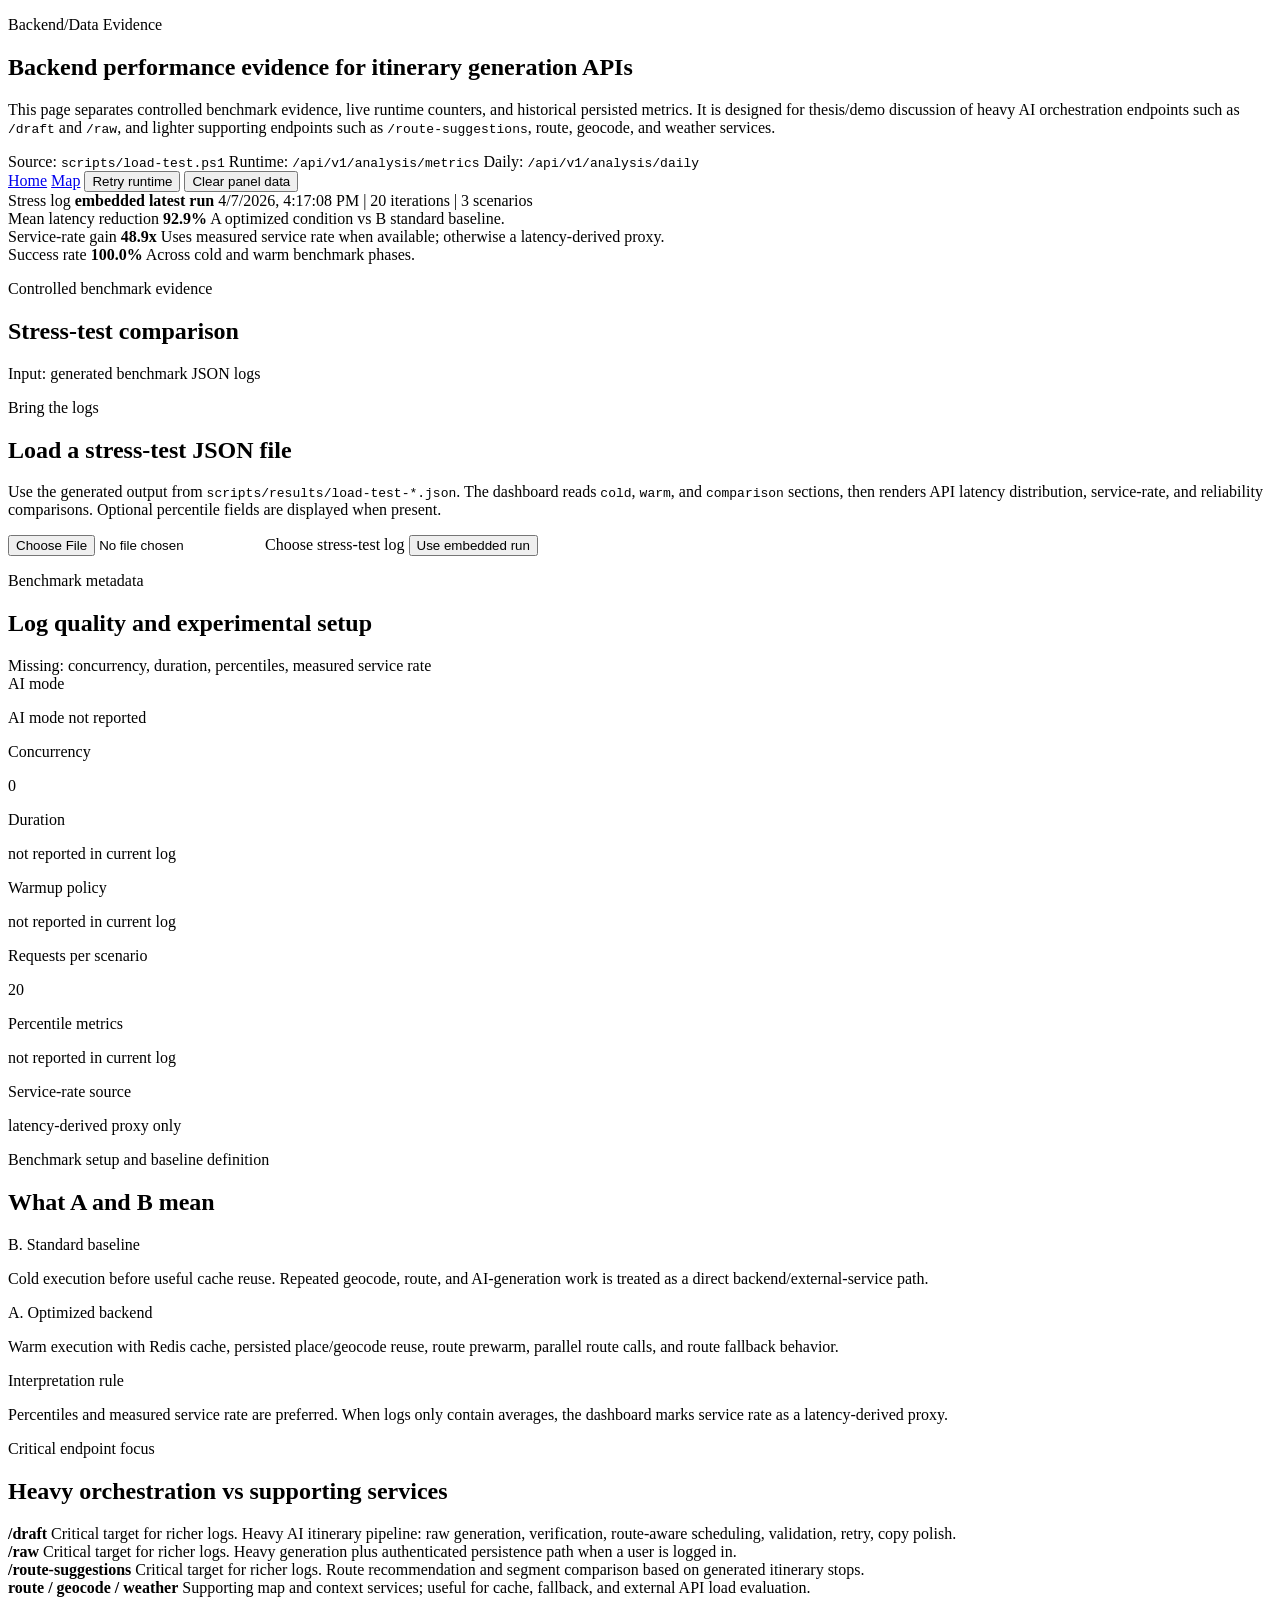
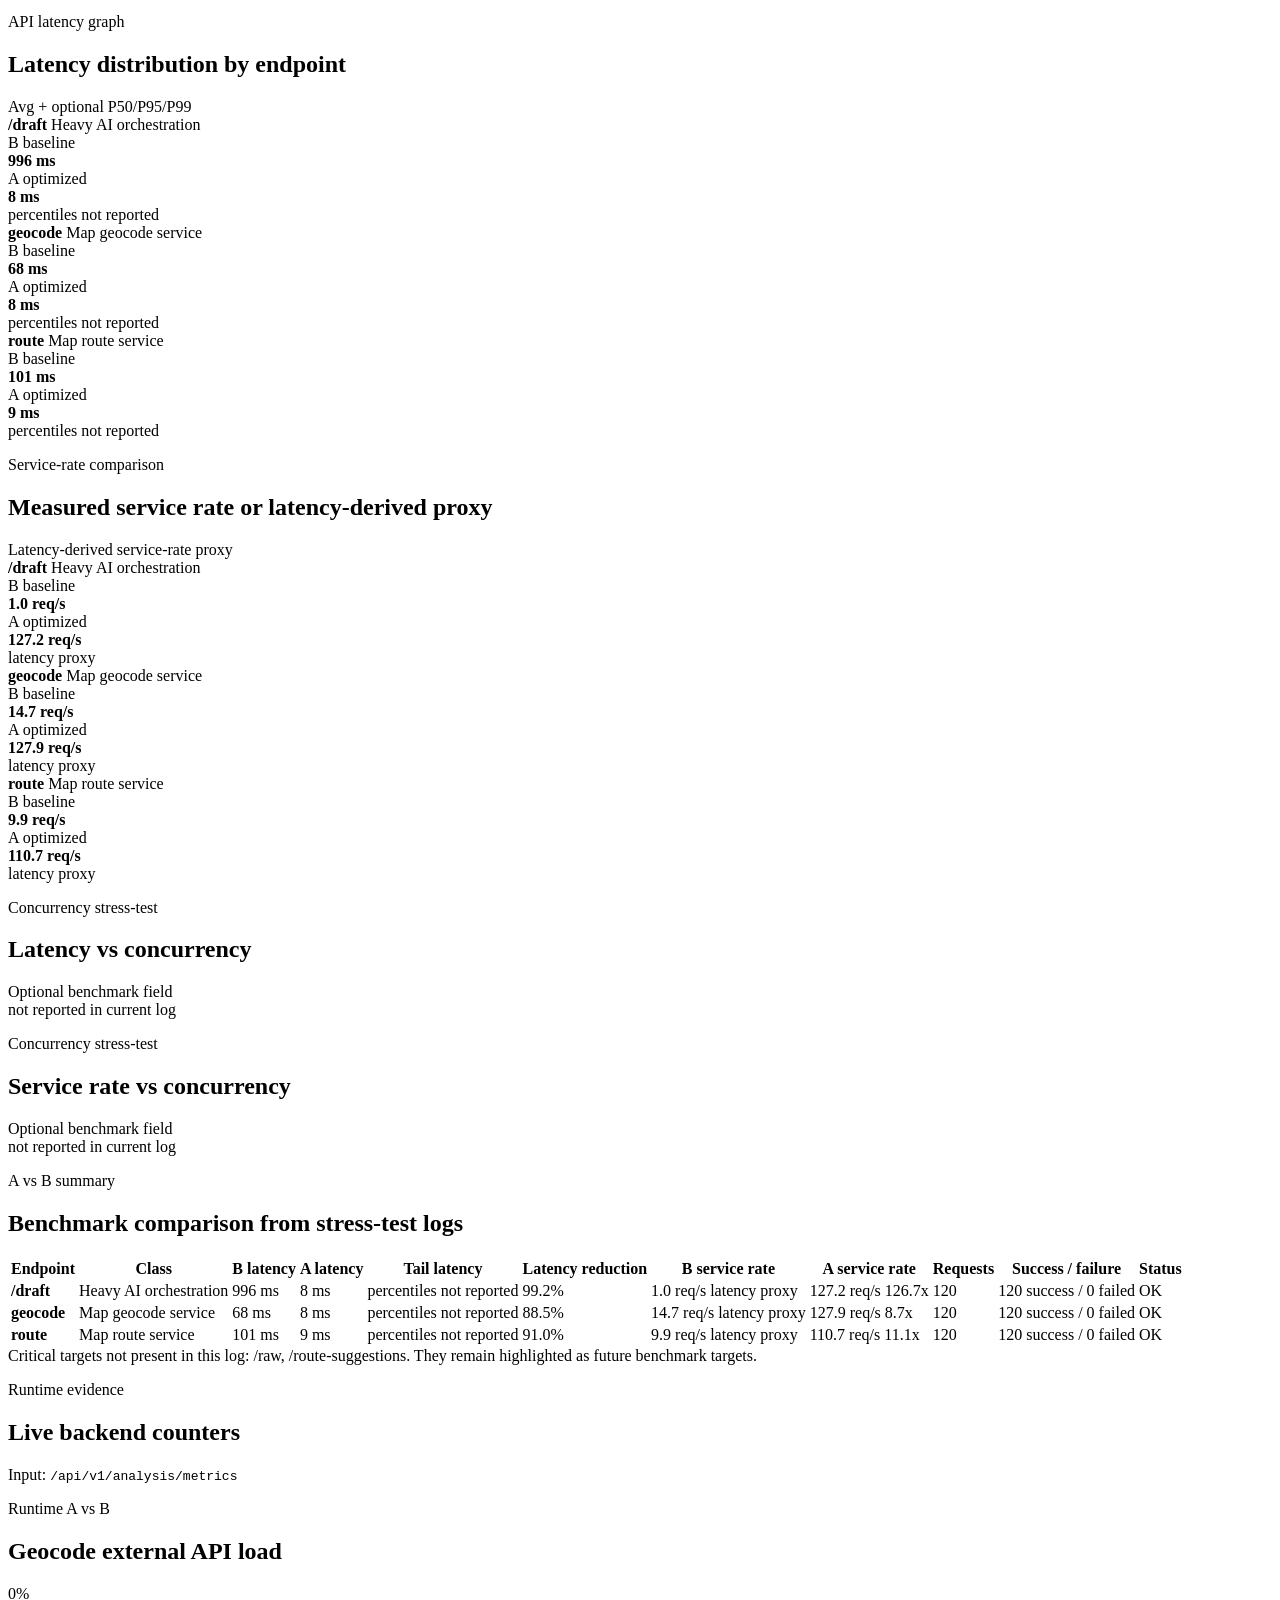
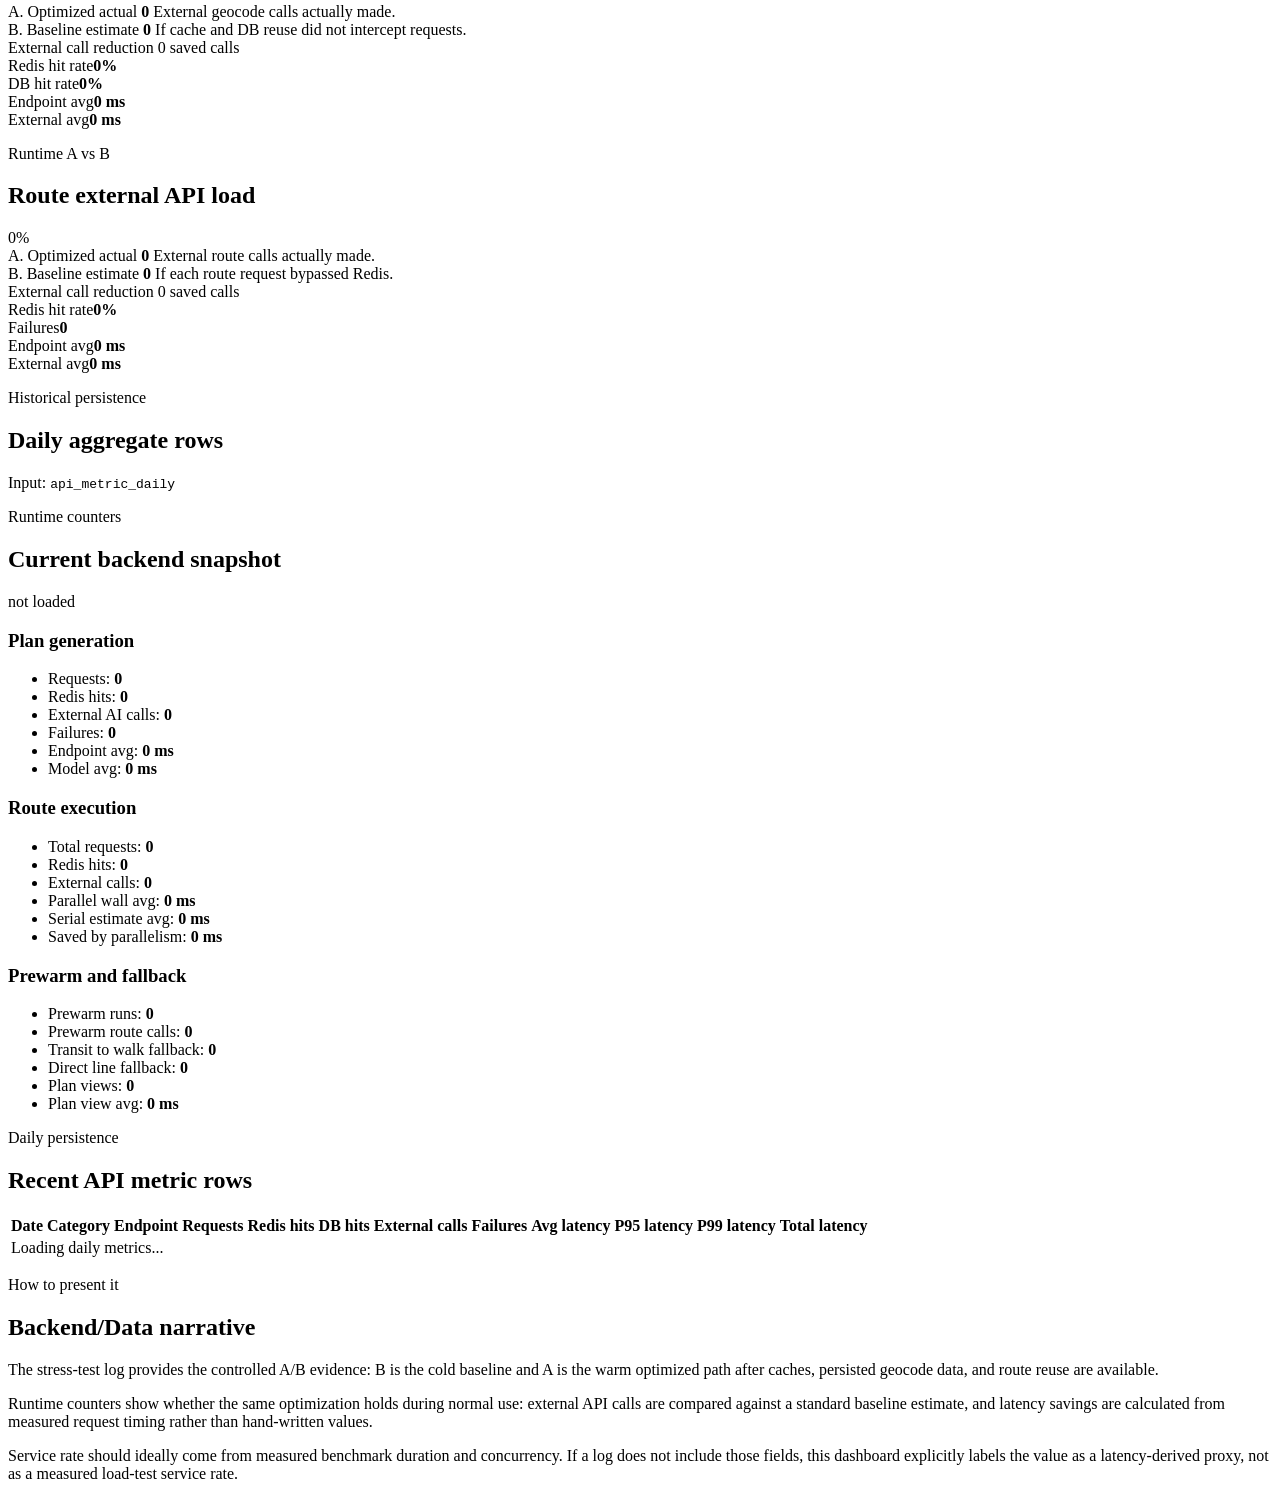
==== thesis_project/src/main/resources/static/analysis-dashboard.html @ a6ef555e "Upload latest thesis project changes" ====
<!DOCTYPE html>
<html lang="en">
<head>
    <meta charset="UTF-8"/>
    <meta name="viewport" content="width=device-width, initial-scale=1.0"/>
    <title>Backend/Data Evidence Dashboard</title>
    <link rel="stylesheet" href="/css/analysis-dashboard.css?v=2026-04-17-01"/>
</head>
<body>
<main class="page">
    <section class="hero">
        <div>
            <p class="eyebrow">Backend/Data Evidence</p>
            <h1>Backend performance evidence for itinerary generation APIs</h1>
            <p class="intro">
                This page separates controlled benchmark evidence, live runtime counters, and historical
                persisted metrics. It is designed for thesis/demo discussion of heavy AI orchestration endpoints
                such as <code>/draft</code> and <code>/raw</code>, and lighter supporting endpoints such as
                <code>/route-suggestions</code>, route, geocode, and weather services.
            </p>
            <div class="hero-facts">
                <span>Source: <code>scripts/load-test.ps1</code></span>
                <span>Runtime: <code>/api/v1/analysis/metrics</code></span>
                <span>Daily: <code>/api/v1/analysis/daily</code></span>
            </div>
        </div>
        <div class="hero-actions">
            <a class="ghost-link" href="/index.html">Home</a>
            <a class="ghost-link" href="/map.html">Map</a>
            <button id="refreshMetrics" class="primary" type="button">Refresh runtime</button>
            <button id="clearDashboard" class="secondary danger-outline" type="button">Clear panel data</button>
        </div>
    </section>

    <section class="evidence-strip">
        <article class="metric-card">
            <span class="label">Stress log</span>
            <strong id="stressLogName">embedded latest run</strong>
            <span class="subtle" id="stressLogMeta">Waiting for benchmark data</span>
        </article>
        <article class="metric-card">
            <span class="label">Mean latency reduction</span>
            <strong id="overallLatencyReduction">0%</strong>
            <span class="subtle">A optimized condition vs B standard baseline.</span>
        </article>
        <article class="metric-card">
            <span class="label">Service-rate gain</span>
            <strong id="overallThroughputGain">0x</strong>
            <span class="subtle">Uses measured service rate when available; otherwise a latency-derived proxy.</span>
        </article>
        <article class="metric-card">
            <span class="label">Success rate</span>
            <strong id="overallSuccessRate">0%</strong>
            <span class="subtle">Across cold and warm benchmark phases.</span>
        </article>
    </section>

    <section class="section-band benchmark-band">
        <div>
            <p class="eyebrow">Controlled benchmark evidence</p>
            <h2>Stress-test comparison</h2>
        </div>
        <span>Input: generated benchmark JSON logs</span>
    </section>

    <section class="panel control-panel">
        <div>
            <p class="eyebrow">Bring the logs</p>
            <h2>Load a stress-test JSON file</h2>
            <p class="panel-copy">
                Use the generated output from <code>scripts/results/load-test-*.json</code>. The dashboard
                reads <code>cold</code>, <code>warm</code>, and <code>comparison</code> sections, then renders
                API latency distribution, service-rate, and reliability comparisons. Optional percentile fields
                are displayed when present.
            </p>
        </div>
        <div class="file-tools">
            <label class="file-picker">
                <input id="stressLogFile" type="file" accept="application/json,.json"/>
                Choose stress-test log
            </label>
            <button id="useEmbeddedLog" class="secondary" type="button">Use embedded run</button>
        </div>
    </section>

    <section class="panel">
        <div class="panel-head">
            <div>
                <p class="eyebrow">Benchmark metadata</p>
                <h2>Log quality and experimental setup</h2>
            </div>
            <span id="metadataQualityBadge" class="badge neutral">not evaluated</span>
        </div>
        <div id="benchmarkMetadata" class="metadata-grid">
            <div class="setup-card"><span class="label">AI mode</span><p>AI mode not reported</p></div>
            <div class="setup-card"><span class="label">Concurrency</span><p>not reported in current log</p></div>
            <div class="setup-card"><span class="label">Duration</span><p>not reported in current log</p></div>
            <div class="setup-card"><span class="label">Percentiles</span><p>not reported in current log</p></div>
        </div>
    </section>

    <section class="panel baseline-panel">
        <div class="panel-head">
            <div>
                <p class="eyebrow">Benchmark setup and baseline definition</p>
                <h2>What A and B mean</h2>
            </div>
        </div>
        <div class="setup-grid">
            <div class="setup-card baseline">
                <span class="label">B. Standard baseline</span>
                <p>Cold execution before useful cache reuse. Repeated geocode, route, and AI-generation work is treated as a direct backend/external-service path.</p>
            </div>
            <div class="setup-card optimized">
                <span class="label">A. Optimized backend</span>
                <p>Warm execution with Redis cache, persisted place/geocode reuse, route prewarm, parallel route calls, and route fallback behavior.</p>
            </div>
            <div class="setup-card">
                <span class="label">Interpretation rule</span>
                <p>Percentiles and measured service rate are preferred. When logs only contain averages, the dashboard marks service rate as a latency-derived proxy.</p>
            </div>
        </div>
    </section>

    <section class="panel endpoint-focus">
        <div class="panel-head">
            <div>
                <p class="eyebrow">Critical endpoint focus</p>
                <h2>Heavy orchestration vs supporting services</h2>
            </div>
        </div>
        <div class="endpoint-grid">
            <div class="endpoint-card heavy">
                <strong>/draft</strong>
                <span>Critical target for richer logs. Heavy AI itinerary pipeline: raw generation, verification, route-aware scheduling, validation, retry, copy polish.</span>
            </div>
            <div class="endpoint-card heavy">
                <strong>/raw</strong>
                <span>Critical target for richer logs. Heavy generation plus authenticated persistence path when a user is logged in.</span>
            </div>
            <div class="endpoint-card medium">
                <strong>/route-suggestions</strong>
                <span>Critical target for richer logs. Route recommendation and segment comparison based on generated itinerary stops.</span>
            </div>
            <div class="endpoint-card light">
                <strong>route / geocode / weather</strong>
                <span>Supporting map and context services; useful for cache, fallback, and external API load evaluation.</span>
            </div>
        </div>
    </section>

    <section class="chart-grid">
        <article class="panel chart-panel">
            <div class="panel-head">
                <div>
                    <p class="eyebrow">API latency graph</p>
                    <h2>Latency distribution by endpoint</h2>
                </div>
                <span class="badge">Avg + optional P50/P95/P99</span>
            </div>
            <div id="latencyChart" class="bar-chart" aria-label="Latency chart"></div>
        </article>

        <article class="panel chart-panel">
            <div class="panel-head">
                <div>
                    <p class="eyebrow">Service-rate comparison</p>
                    <h2>Measured service rate or latency-derived proxy</h2>
                </div>
                <span class="badge green" id="throughputMethodBadge">Proxy when logs lack measured service rate</span>
            </div>
            <div id="throughputChart" class="bar-chart" aria-label="Service-rate chart"></div>
        </article>
    </section>

    <section class="chart-grid">
        <article class="panel chart-panel">
            <div class="panel-head">
                <div>
                    <p class="eyebrow">Concurrency stress-test</p>
                    <h2>Latency vs concurrency</h2>
                </div>
                <span class="badge neutral">Optional benchmark field</span>
            </div>
            <div id="latencyConcurrencyChart" class="bar-chart empty-chart">not reported in current log</div>
        </article>

        <article class="panel chart-panel">
            <div class="panel-head">
                <div>
                    <p class="eyebrow">Concurrency stress-test</p>
                    <h2>Service rate vs concurrency</h2>
                </div>
                <span class="badge neutral">Optional benchmark field</span>
            </div>
            <div id="serviceRateConcurrencyChart" class="bar-chart empty-chart">not reported in current log</div>
        </article>
    </section>

    <section class="panel">
        <div class="panel-head">
            <div>
                <p class="eyebrow">A vs B summary</p>
                <h2>Benchmark comparison from stress-test logs</h2>
            </div>
        </div>
        <div class="table-wrap">
            <table>
                <thead>
                <tr>
                    <th>Endpoint</th>
                    <th>Class</th>
                    <th>B latency</th>
                    <th>A latency</th>
                    <th>Tail latency</th>
                    <th>Latency reduction</th>
                    <th>B service rate</th>
                    <th>A service rate</th>
                    <th>Requests</th>
                    <th>Success / failure</th>
                    <th>Status</th>
                </tr>
                </thead>
                <tbody id="benchmarkBody">
                <tr><td colspan="10">Loading benchmark data...</td></tr>
                </tbody>
            </table>
            <div id="benchmarkCoverageNote" class="coverage-note"></div>
        </div>
    </section>

    <section class="section-band runtime-band">
        <div>
            <p class="eyebrow">Runtime evidence</p>
            <h2>Live backend counters</h2>
        </div>
        <span>Input: <code>/api/v1/analysis/metrics</code></span>
    </section>

    <section class="comparison-grid">
        <article class="panel">
            <div class="panel-head">
                <div>
                    <p class="eyebrow">Runtime A vs B</p>
                    <h2>Geocode external API load</h2>
                </div>
                <div id="geocodeReduction" class="badge">0%</div>
            </div>
            <div class="ab-grid">
                <div class="ab-card">
                    <span class="label">A. Optimized actual</span>
                    <strong id="geocodeActualCalls">0</strong>
                    <span class="subtle">External geocode calls actually made.</span>
                </div>
                <div class="ab-card">
                    <span class="label">B. Baseline estimate</span>
                    <strong id="geocodeBaselineCalls">0</strong>
                    <span class="subtle">If cache and DB reuse did not intercept requests.</span>
                </div>
            </div>
            <div class="bar-wrap">
                <div class="bar-label">
                    <span>External call reduction</span>
                    <span id="geocodeSavedCalls">0 saved calls</span>
                </div>
                <div class="bar-track">
                    <div id="geocodeReductionBar" class="bar-fill"></div>
                </div>
            </div>
            <div class="mini-stats">
                <div><span>Redis hit rate</span><strong id="geocodeRedisRate">0%</strong></div>
                <div><span>DB hit rate</span><strong id="geocodeDbRate">0%</strong></div>
                <div><span>Endpoint avg</span><strong id="geocodeEndpointMs">0 ms</strong></div>
                <div><span>External avg</span><strong id="geocodeExternalMs">0 ms</strong></div>
            </div>
        </article>

        <article class="panel">
            <div class="panel-head">
                <div>
                    <p class="eyebrow">Runtime A vs B</p>
                    <h2>Route external API load</h2>
                </div>
                <div id="routeReduction" class="badge">0%</div>
            </div>
            <div class="ab-grid">
                <div class="ab-card">
                    <span class="label">A. Optimized actual</span>
                    <strong id="routeActualCalls">0</strong>
                    <span class="subtle">External route calls actually made.</span>
                </div>
                <div class="ab-card">
                    <span class="label">B. Baseline estimate</span>
                    <strong id="routeBaselineCalls">0</strong>
                    <span class="subtle">If each route request bypassed Redis.</span>
                </div>
            </div>
            <div class="bar-wrap">
                <div class="bar-label">
                    <span>External call reduction</span>
                    <span id="routeSavedCalls">0 saved calls</span>
                </div>
                <div class="bar-track">
                    <div id="routeReductionBar" class="bar-fill green-fill"></div>
                </div>
            </div>
            <div class="mini-stats">
                <div><span>Redis hit rate</span><strong id="routeRedisRate">0%</strong></div>
                <div><span>Failures</span><strong id="routeFailures">0</strong></div>
                <div><span>Endpoint avg</span><strong id="routeEndpointMs">0 ms</strong></div>
                <div><span>External avg</span><strong id="routeExternalMs">0 ms</strong></div>
            </div>
        </article>
    </section>

    <section class="section-band history-band">
        <div>
            <p class="eyebrow">Historical persistence</p>
            <h2>Daily aggregate rows</h2>
        </div>
        <span>Input: <code>api_metric_daily</code></span>
    </section>

    <section class="panel">
        <div class="panel-head">
            <div>
                <p class="eyebrow">Runtime counters</p>
                <h2>Current backend snapshot</h2>
            </div>
            <span id="capturedAt" class="badge neutral">not loaded</span>
        </div>
        <div class="detail-grid">
            <div class="detail-card">
                <h3>Plan generation</h3>
                <ul>
                    <li>Requests: <strong id="planGenerateRequests">0</strong></li>
                    <li>Redis hits: <strong id="planGenerateRedisHits">0</strong></li>
                    <li>External AI calls: <strong id="planGenerateExternalCalls">0</strong></li>
                    <li>Failures: <strong id="planGenerateFailures">0</strong></li>
                    <li>Endpoint avg: <strong id="planGenerateEndpointMs">0 ms</strong></li>
                    <li>Model avg: <strong id="planGenerateExternalMs">0 ms</strong></li>
                </ul>
            </div>
            <div class="detail-card">
                <h3>Route execution</h3>
                <ul>
                    <li>Total requests: <strong id="routeRequests">0</strong></li>
                    <li>Redis hits: <strong id="routeRedisHits">0</strong></li>
                    <li>External calls: <strong id="routeExternalCalls">0</strong></li>
                    <li>Parallel wall avg: <strong id="routeParallelWallMs">0 ms</strong></li>
                    <li>Serial estimate avg: <strong id="routeSerialEstimateMs">0 ms</strong></li>
                    <li>Saved by parallelism: <strong id="routeParallelSavedMs">0 ms</strong></li>
                </ul>
            </div>
            <div class="detail-card">
                <h3>Prewarm and fallback</h3>
                <ul>
                    <li>Prewarm runs: <strong id="planPrewarmRequests">0</strong></li>
                    <li>Prewarm route calls: <strong id="planPrewarmRouteCalls">0</strong></li>
                    <li>Transit to walk fallback: <strong id="routeTransitFallbacks">0</strong></li>
                    <li>Direct line fallback: <strong id="routeDirectFallbacks">0</strong></li>
                    <li>Plan views: <strong id="planViewRequests">0</strong></li>
                    <li>Plan view avg: <strong id="planViewMs">0 ms</strong></li>
                </ul>
            </div>
        </div>
    </section>

    <section class="panel">
        <div class="panel-head">
            <div>
                <p class="eyebrow">Daily persistence</p>
                <h2>Recent API metric rows</h2>
            </div>
        </div>
        <div class="table-wrap">
            <table>
                <thead>
                <tr>
                    <th>Date</th>
                    <th>Category</th>
                    <th>Endpoint</th>
                    <th>Requests</th>
                    <th>Redis hits</th>
                    <th>DB hits</th>
                    <th>External calls</th>
                    <th>Failures</th>
                    <th>Avg latency</th>
                    <th>P95 latency</th>
                    <th>P99 latency</th>
                    <th>Total latency</th>
                </tr>
                </thead>
                <tbody id="dailyMetricsBody">
                <tr><td colspan="12">Loading daily metrics...</td></tr>
                </tbody>
            </table>
        </div>
    </section>

    <section class="panel explanation">
        <p class="eyebrow">How to present it</p>
        <h2>Backend/Data narrative</h2>
        <div class="notes">
            <p>
                The stress-test log provides the controlled A/B evidence: B is the cold baseline and A is the warm
                optimized path after caches, persisted geocode data, and route reuse are available.
            </p>
            <p>
                Runtime counters show whether the same optimization holds during normal use: external API calls are
                compared against a standard baseline estimate, and latency savings are calculated from measured
                request timing rather than hand-written values.
            </p>
            <p>
                Service rate should ideally come from measured benchmark duration and concurrency. If a log does not
                include those fields, this dashboard explicitly labels the value as a latency-derived proxy, not as a
                measured load-test service rate.
            </p>
        </div>
    </section>
</main>

<script>
const embeddedStressLog = {
  generated_at: '2026-04-07T16:17:08',
  iterations: 20,
  scenarios: [
    { id: 'melbourne_market' },
    { id: 'sydney_harbour' },
    { id: 'brisbane_culture' }
  ],
  comparison: {
    byApi: [
      { name: 'geocode', cold_avg_latency_ms: 68.12, warm_avg_latency_ms: 7.82, improvement_pct: 88.52, cold_failures: 0, warm_failures: 0 },
      { name: 'plan_draft', cold_avg_latency_ms: 996.06, warm_avg_latency_ms: 7.86, improvement_pct: 99.21, cold_failures: 0, warm_failures: 0 },
      { name: 'route', cold_avg_latency_ms: 100.67, warm_avg_latency_ms: 9.03, improvement_pct: 91.03, cold_failures: 0, warm_failures: 0 }
    ]
  },
  cold: {
    byApi: [
      { name: 'geocode', requests: 60, success: 60, failures: 0, avg_latency_ms: 68.12 },
      { name: 'plan_draft', requests: 60, success: 60, failures: 0, avg_latency_ms: 996.06 },
      { name: 'route', requests: 60, success: 60, failures: 0, avg_latency_ms: 100.67 }
    ]
  },
  warm: {
    byApi: [
      { name: 'geocode', requests: 60, success: 60, failures: 0, avg_latency_ms: 7.82 },
      { name: 'plan_draft', requests: 60, success: 60, failures: 0, avg_latency_ms: 7.86 },
      { name: 'route', requests: 60, success: 60, failures: 0, avg_latency_ms: 9.03 }
    ]
  }
};

const formatNumber = (value) => Number(value || 0).toLocaleString();
const formatMs = (value) => `${Math.round(Number(value || 0))} ms`;
const formatPct = (value) => `${Number(value || 0).toFixed(1)}%`;
const formatTime = (value) => value ? new Date(value).toLocaleString() : '-';
const throughput = (latencyMs) => Number(latencyMs || 0) > 0 ? 1000 / Number(latencyMs) : 0;
const endpointAliases = {
  plan_draft: '/draft',
  draft: '/draft',
  plan_raw: '/raw',
  raw: '/raw',
  route_suggestions: '/route-suggestions',
  routeSuggestions: '/route-suggestions'
};
const criticalEndpointOrder = ['/draft', '/raw', '/route-suggestions'];

function setText(id, value) {
  const node = document.getElementById(id);
  if (node) node.textContent = value;
}

function setWidth(id, value) {
  const node = document.getElementById(id);
  if (node) node.style.width = `${Math.max(0, Math.min(100, Number(value || 0)))}%`;
}

function resetReductionBars() {
  setWidth('geocodeReductionBar', 0);
  setWidth('routeReductionBar', 0);
}

function clearDashboardData() {
  [
    ['stressLogName', 'cleared'],
    ['stressLogMeta', 'No stress-test log loaded'],
    ['overallLatencyReduction', '-'],
    ['overallThroughputGain', '-'],
    ['overallSuccessRate', '-'],
    ['metadataQualityBadge', 'cleared'],
    ['throughputMethodBadge', 'No benchmark loaded'],
    ['benchmarkCoverageNote', 'No benchmark log loaded. Upload a stress-test JSON or use the embedded run.'],
    ['capturedAt', 'not loaded'],
    ['geocodeReduction', '-'],
    ['geocodeActualCalls', '-'],
    ['geocodeBaselineCalls', '-'],
    ['geocodeSavedCalls', '-'],
    ['geocodeRedisRate', '-'],
    ['geocodeDbRate', '-'],
    ['geocodeEndpointMs', '-'],
    ['geocodeExternalMs', '-'],
    ['routeReduction', '-'],
    ['routeActualCalls', '-'],
    ['routeBaselineCalls', '-'],
    ['routeSavedCalls', '-'],
    ['routeRedisRate', '-'],
    ['routeFailures', '-'],
    ['routeEndpointMs', '-'],
    ['routeExternalMs', '-'],
    ['routeRequests', '-'],
    ['routeRedisHits', '-'],
    ['routeExternalCalls', '-'],
    ['routeTransitFallbacks', '-'],
    ['routeDirectFallbacks', '-'],
    ['routeParallelWallMs', '-'],
    ['routeSerialEstimateMs', '-'],
    ['routeParallelSavedMs', '-'],
    ['planGenerateRequests', '-'],
    ['planGenerateRedisHits', '-'],
    ['planGenerateExternalCalls', '-'],
    ['planGenerateFailures', '-'],
    ['planGenerateEndpointMs', '-'],
    ['planGenerateExternalMs', '-'],
    ['planViewRequests', '-'],
    ['planViewMs', '-'],
    ['planPrewarmRequests', '-'],
    ['planPrewarmRouteCalls', '-']
  ].forEach(([id, value]) => setText(id, value));

  document.getElementById('benchmarkMetadata').innerHTML = `
    <div class="setup-card"><span class="label">AI mode</span><p>AI mode not reported</p></div>
    <div class="setup-card"><span class="label">Concurrency</span><p>not reported in current log</p></div>
    <div class="setup-card"><span class="label">Duration</span><p>not reported in current log</p></div>
    <div class="setup-card"><span class="label">Percentiles</span><p>not reported in current log</p></div>
  `;
  document.getElementById('latencyChart').innerHTML = '<div class="empty-chart">No benchmark log loaded</div>';
  document.getElementById('throughputChart').innerHTML = '<div class="empty-chart">No benchmark log loaded</div>';
  document.getElementById('latencyConcurrencyChart').classList.add('empty-chart');
  document.getElementById('serviceRateConcurrencyChart').classList.add('empty-chart');
  document.getElementById('latencyConcurrencyChart').textContent = 'not reported in current log';
  document.getElementById('serviceRateConcurrencyChart').textContent = 'not reported in current log';
  document.getElementById('benchmarkBody').innerHTML = '<tr><td colspan="10">No benchmark log loaded</td></tr>';
  document.getElementById('dailyMetricsBody').innerHTML = '<tr><td colspan="12">No daily metrics loaded</td></tr>';
  document.getElementById('stressLogFile').value = '';
  resetReductionBars();
}

function firstNumber(...values) {
  for (const value of values) {
    const number = Number(value);
    if (Number.isFinite(number) && number > 0) return number;
  }
  return 0;
}

function canonicalEndpoint(name) {
  if (!name) return '-';
  const normalized = String(name).trim();
  return endpointAliases[normalized] || normalized;
}

function endpointClass(name) {
  const endpoint = canonicalEndpoint(name);
  if (endpoint === '/draft' || endpoint === '/raw') return 'Heavy AI orchestration';
  if (endpoint === '/route-suggestions') return 'Route recommendation';
  if (endpoint.includes('route')) return 'Map route service';
  if (endpoint.includes('geocode')) return 'Map geocode service';
  if (endpoint.includes('weather')) return 'Weather service';
  return 'Supporting API';
}

function percentileSummary(prefix, row) {
  const p50 = row[`${prefix}P50`];
  const p95 = row[`${prefix}P95`];
  const p99 = row[`${prefix}P99`];
  const parts = [];
  if (p50) parts.push(`P50 ${formatMs(p50)}`);
  if (p95) parts.push(`P95 ${formatMs(p95)}`);
  if (p99) parts.push(`P99 ${formatMs(p99)}`);
  return parts.length ? parts.join(' | ') : 'percentiles not reported';
}

function optionalMs(...values) {
  const value = firstNumber(...values);
  return value ? formatMs(value) : 'not reported';
}

function optionalValue(value, suffix = '') {
  return value || value === 0 ? `${value}${suffix}` : 'not reported in current log';
}

function classifyHealth(row) {
  const failures = Number(row.coldFailures || 0) + Number(row.warmFailures || 0);
  if (failures > 0) return { label: 'Review', className: 'warn' };
  if (row.optimizedP95 && row.optimizedLatency && row.optimizedP95 > row.optimizedLatency * 3) {
    return { label: 'Tail risk', className: 'warn' };
  }
  return { label: 'OK', className: 'ok' };
}

function hasPercentileMetrics(log) {
  const rows = [
    ...(log?.comparison?.byApi || []),
    ...(log?.cold?.byApi || []),
    ...(log?.warm?.byApi || [])
  ];
  return rows.some(row => firstNumber(
    row.p50_latency_ms,
    row.p95_latency_ms,
    row.p99_latency_ms,
    row.cold_p95_latency_ms,
    row.warm_p95_latency_ms,
    row.latency_p95_ms
  ));
}

function extractBenchmarkMetadata(log, rows) {
  const aiMode = normalizeAiMode(log?.metadata?.ai_mode || log?.metadata?.aiMode || log?.ai_mode || log?.aiMode);
  const concurrency = firstNumber(
    log?.concurrency,
    log?.max_concurrency,
    log?.benchmark?.concurrency,
    log?.metadata?.concurrency
  );
  const durationSeconds = firstNumber(
    log?.duration_seconds,
    log?.durationSeconds,
    log?.benchmark?.duration_seconds,
    log?.metadata?.duration_seconds
  );
  const requestsPerScenario = firstNumber(
    log?.requests_per_scenario,
    log?.requestsPerScenario,
    log?.iterations
  );
  const warmupPolicy = log?.warmup_policy
    || log?.warmupPolicy
    || log?.benchmark?.warmup_policy
    || log?.metadata?.warmup_policy
    || null;
  const percentileAvailable = hasPercentileMetrics(log);
  const measuredServiceRate = rows.some(row => row.throughputMethod === 'measured');
  return {
    aiMode,
    concurrency,
    durationSeconds,
    requestsPerScenario,
    warmupPolicy,
    percentileAvailable,
    measuredServiceRate
  };
}

function normalizeAiMode(value) {
  if (!value || typeof value !== 'string') return null;
  const normalized = value.trim().toLowerCase();
  if (normalized === 'mock') return 'mock backend-only benchmark';
  if (normalized === 'real') return 'real end-to-end benchmark';
  return `${normalized} benchmark`;
}

function renderBenchmarkMetadata(log, rows) {
  const metadata = extractBenchmarkMetadata(log, rows);
  const missing = [
    metadata.concurrency ? null : 'concurrency',
    metadata.durationSeconds ? null : 'duration',
    metadata.percentileAvailable ? null : 'percentiles',
    metadata.measuredServiceRate ? null : 'measured service rate'
  ].filter(Boolean);
  setText('metadataQualityBadge', missing.length ? `Missing: ${missing.join(', ')}` : 'Rich benchmark log');

  document.getElementById('benchmarkMetadata').innerHTML = `
    <div class="setup-card"><span class="label">AI mode</span><p>${metadata.aiMode ? `AI mode: ${metadata.aiMode}` : 'AI mode not reported'}</p></div>
    <div class="setup-card"><span class="label">Concurrency</span><p>${optionalValue(metadata.concurrency)}</p></div>
    <div class="setup-card"><span class="label">Duration</span><p>${metadata.durationSeconds ? `${metadata.durationSeconds}s` : 'not reported in current log'}</p></div>
    <div class="setup-card"><span class="label">Warmup policy</span><p>${metadata.warmupPolicy || 'not reported in current log'}</p></div>
    <div class="setup-card"><span class="label">Requests per scenario</span><p>${optionalValue(metadata.requestsPerScenario)}</p></div>
    <div class="setup-card"><span class="label">Percentile metrics</span><p>${metadata.percentileAvailable ? 'available' : 'not reported in current log'}</p></div>
    <div class="setup-card"><span class="label">Service-rate source</span><p>${metadata.measuredServiceRate ? 'measured service-rate fields available' : 'latency-derived proxy only'}</p></div>
  `;
}

function mapConcurrencyRows(rows, groupLabel) {
  return rows.map(row => ({
    name: canonicalEndpoint(row.name || row.endpoint || '-'),
    groupLabel,
    concurrency: firstNumber(row.concurrency, row.users, row.threads, row.parallelism),
    avgLatency: firstNumber(row.avg_latency_ms, row.average_latency_ms, row.latency_ms),
    p95Latency: firstNumber(row.p95_latency_ms, row.p95_ms, row.latency_p95_ms),
    serviceRate: firstNumber(row.throughput_rps, row.requests_per_second, row.service_rate_rps)
  })).filter(row => row.concurrency);
}

function extractConcurrencyRows(log) {
  const candidates = log?.concurrency
    || log?.concurrencyBreakdown
    || log?.concurrency_breakdown
    || log?.benchmark?.concurrency
    || log?.metadata?.concurrency_breakdown
    || [];
  const rows = Array.isArray(candidates) ? candidates : [];
  return mapConcurrencyRows(rows, 'light supporting endpoints');
}

function extractHeavyConcurrencyRows(log) {
  const candidates = log?.heavyConcurrencyBreakdown
    || log?.heavy_concurrency_breakdown
    || log?.benchmark?.heavyConcurrencyBreakdown
    || log?.metadata?.heavy_concurrency_breakdown
    || [];
  const rows = Array.isArray(candidates) ? candidates : [];
  return mapConcurrencyRows(rows, 'heavy AI orchestration endpoints');
}

function renderConcurrencyCharts(log) {
  const rows = [
    ...extractConcurrencyRows(log),
    ...extractHeavyConcurrencyRows(log)
  ].sort((a, b) => {
    if (a.groupLabel !== b.groupLabel) return a.groupLabel.localeCompare(b.groupLabel);
    if (a.name !== b.name) return a.name.localeCompare(b.name);
    return a.concurrency - b.concurrency;
  });
  const latencyNode = document.getElementById('latencyConcurrencyChart');
  const serviceNode = document.getElementById('serviceRateConcurrencyChart');
  if (!rows.length) {
    latencyNode.classList.add('empty-chart');
    serviceNode.classList.add('empty-chart');
    latencyNode.textContent = 'not reported in current log';
    serviceNode.textContent = 'not reported in current log';
    return;
  }

  latencyNode.classList.remove('empty-chart');
  serviceNode.classList.remove('empty-chart');
  const maxLatency = Math.max(...rows.map(row => row.p95Latency || row.avgLatency || 0), 1);
  const maxRate = Math.max(...rows.map(row => row.serviceRate || 0), 1);

  latencyNode.innerHTML = rows.map(row => {
    const value = row.p95Latency || row.avgLatency;
    return `
      <div class="chart-row">
        <div class="chart-label">
          <strong>${row.name} @ ${row.concurrency}</strong>
          <span>${row.groupLabel}</span>
        </div>
        <div class="chart-bars">
          <div class="chart-line">
            <span class="series-label">${row.p95Latency ? 'P95 latency' : 'avg latency'}</span>
            <div class="chart-track"><div class="chart-fill baseline" style="width:${Math.max(4, value / maxLatency * 100)}%"></div></div>
            <strong>${formatMs(value)}</strong>
          </div>
        </div>
      </div>
    `;
  }).join('');

  serviceNode.innerHTML = rows.map(row => `
    <div class="chart-row">
      <div class="chart-label">
        <strong>${row.name} @ ${row.concurrency}</strong>
        <span>${row.groupLabel}</span>
      </div>
      <div class="chart-bars">
        <div class="chart-line">
          <span class="series-label">service rate</span>
          <div class="chart-track"><div class="chart-fill optimized" style="width:${Math.max(4, row.serviceRate / maxRate * 100)}%"></div></div>
          <strong>${row.serviceRate ? `${row.serviceRate.toFixed(1)} req/s` : 'not reported'}</strong>
        </div>
      </div>
    </div>
  `).join('');
}

function normalizeBenchmark(log) {
  const comparisonRows = log?.comparison?.byApi || [];
  const coldRows = log?.cold?.byApi || [];
  const warmRows = log?.warm?.byApi || [];
  const byName = new Map();

  comparisonRows.forEach(row => {
    const key = canonicalEndpoint(row.name);
    byName.set(key, {
      name: key,
      baselineLatency: Number(row.cold_avg_latency_ms || 0),
      optimizedLatency: Number(row.warm_avg_latency_ms || 0),
      baselineP50: firstNumber(row.cold_p50_latency_ms, row.cold_p50_ms, row.cold_latency_p50_ms),
      baselineP95: firstNumber(row.cold_p95_latency_ms, row.cold_p95_ms, row.cold_latency_p95_ms),
      baselineP99: firstNumber(row.cold_p99_latency_ms, row.cold_p99_ms, row.cold_latency_p99_ms),
      optimizedP50: firstNumber(row.warm_p50_latency_ms, row.warm_p50_ms, row.warm_latency_p50_ms),
      optimizedP95: firstNumber(row.warm_p95_latency_ms, row.warm_p95_ms, row.warm_latency_p95_ms),
      optimizedP99: firstNumber(row.warm_p99_latency_ms, row.warm_p99_ms, row.warm_latency_p99_ms),
      baselineThroughputReported: firstNumber(row.cold_throughput_rps, row.cold_requests_per_second, row.baseline_throughput_rps),
      optimizedThroughputReported: firstNumber(row.warm_throughput_rps, row.warm_requests_per_second, row.optimized_throughput_rps),
      improvementPct: Number(row.improvement_pct || 0),
      coldFailures: Number(row.cold_failures || 0),
      warmFailures: Number(row.warm_failures || 0)
    });
  });

  coldRows.forEach(row => {
    const key = canonicalEndpoint(row.name);
    const current = byName.get(key) || { name: key };
    current.baselineLatency = Number(current.baselineLatency || row.avg_latency_ms || 0);
    current.baselineP50 = firstNumber(current.baselineP50, row.p50_latency_ms, row.p50_ms, row.latency_p50_ms);
    current.baselineP95 = firstNumber(current.baselineP95, row.p95_latency_ms, row.p95_ms, row.latency_p95_ms);
    current.baselineP99 = firstNumber(current.baselineP99, row.p99_latency_ms, row.p99_ms, row.latency_p99_ms);
    current.baselineThroughputReported = firstNumber(current.baselineThroughputReported, row.throughput_rps, row.requests_per_second);
    current.baselineRequests = Number(row.requests || 0);
    current.baselineSuccess = Number(row.success || 0);
    current.coldFailures = Number(current.coldFailures || row.failures || 0);
    byName.set(key, current);
  });

  warmRows.forEach(row => {
    const key = canonicalEndpoint(row.name);
    const current = byName.get(key) || { name: key };
    current.optimizedLatency = Number(current.optimizedLatency || row.avg_latency_ms || 0);
    current.optimizedP50 = firstNumber(current.optimizedP50, row.p50_latency_ms, row.p50_ms, row.latency_p50_ms);
    current.optimizedP95 = firstNumber(current.optimizedP95, row.p95_latency_ms, row.p95_ms, row.latency_p95_ms);
    current.optimizedP99 = firstNumber(current.optimizedP99, row.p99_latency_ms, row.p99_ms, row.latency_p99_ms);
    current.optimizedThroughputReported = firstNumber(current.optimizedThroughputReported, row.throughput_rps, row.requests_per_second);
    current.optimizedRequests = Number(row.requests || 0);
    current.optimizedSuccess = Number(row.success || 0);
    current.warmFailures = Number(current.warmFailures || row.failures || 0);
    byName.set(key, current);
  });

  return [...byName.values()]
    .filter(row => row.name && row.baselineLatency && row.optimizedLatency)
    .map(row => ({
      ...row,
      improvementPct: row.improvementPct || ((row.baselineLatency - row.optimizedLatency) / row.baselineLatency * 100),
      endpointClass: endpointClass(row.name),
      baselineThroughput: row.baselineThroughputReported || throughput(row.baselineLatency),
      optimizedThroughput: row.optimizedThroughputReported || throughput(row.optimizedLatency),
      throughputMethod: row.baselineThroughputReported && row.optimizedThroughputReported ? 'measured' : 'latency proxy',
      throughputGain: (row.optimizedThroughputReported || throughput(row.optimizedLatency))
        / Math.max((row.baselineThroughputReported || throughput(row.baselineLatency)), 0.0001)
    }))
    .sort((a, b) => {
      const ai = criticalEndpointOrder.indexOf(a.name);
      const bi = criticalEndpointOrder.indexOf(b.name);
      if (ai !== -1 || bi !== -1) return (ai === -1 ? 99 : ai) - (bi === -1 ? 99 : bi);
      return a.name.localeCompare(b.name);
    });
}

function renderBarChart(containerId, rows, metric) {
  const container = document.getElementById(containerId);
  const max = Math.max(...rows.flatMap(row => [
    metric === 'latency' ? row.baselineLatency : row.baselineThroughput,
    metric === 'latency' ? row.optimizedLatency : row.optimizedThroughput
  ]), 1);

  container.innerHTML = rows.map(row => {
    const baselineValue = metric === 'latency' ? row.baselineLatency : row.baselineThroughput;
    const optimizedValue = metric === 'latency' ? row.optimizedLatency : row.optimizedThroughput;
    const baselineLabel = metric === 'latency' ? formatMs(baselineValue) : `${baselineValue.toFixed(1)} req/s`;
    const optimizedLabel = metric === 'latency' ? formatMs(optimizedValue) : `${optimizedValue.toFixed(1)} req/s`;
    const baselineWidth = Math.max(4, baselineValue / max * 100);
    const optimizedWidth = Math.max(4, optimizedValue / max * 100);
    return `
      <div class="chart-row">
        <div class="chart-label">
          <strong>${row.name}</strong>
          <span>${row.endpointClass}</span>
        </div>
        <div class="chart-bars">
          <div class="chart-line">
            <span class="series-label">B baseline</span>
            <div class="chart-track"><div class="chart-fill baseline" style="width:${baselineWidth}%"></div></div>
            <strong>${baselineLabel}</strong>
          </div>
          <div class="chart-line">
            <span class="series-label">A optimized</span>
            <div class="chart-track"><div class="chart-fill optimized" style="width:${optimizedWidth}%"></div></div>
            <strong>${optimizedLabel}</strong>
          </div>
          ${metric === 'latency' ? `<div class="percentile-line">${percentileSummary('optimized', row)}</div>` : `<div class="percentile-line">${row.throughputMethod}</div>`}
        </div>
      </div>
    `;
  }).join('');
}

function renderBenchmark(log, label) {
  const rows = normalizeBenchmark(log);
  const totalRequests = ['cold', 'warm'].reduce((sum, phase) => {
    return sum + (log?.[phase]?.byApi || []).reduce((phaseSum, row) => phaseSum + Number(row.requests || 0), 0);
  }, 0);
  const totalSuccess = ['cold', 'warm'].reduce((sum, phase) => {
    return sum + (log?.[phase]?.byApi || []).reduce((phaseSum, row) => phaseSum + Number(row.success || 0), 0);
  }, 0);
  const meanImprovement = rows.length ? rows.reduce((sum, row) => sum + row.improvementPct, 0) / rows.length : 0;
  const meanThroughputGain = rows.length ? rows.reduce((sum, row) => sum + row.throughputGain, 0) / rows.length : 0;
  const usesMeasuredThroughput = rows.some(row => row.throughputMethod === 'measured');
  const scenarioCount = Array.isArray(log?.scenarios) ? log.scenarios.length : 0;

  setText('stressLogName', label);
  setText('stressLogMeta', `${formatTime(log?.generated_at)} | ${formatNumber(log?.iterations)} iterations | ${scenarioCount} scenarios`);
  setText('overallLatencyReduction', formatPct(meanImprovement));
  setText('overallThroughputGain', `${meanThroughputGain.toFixed(1)}x`);
  setText('overallSuccessRate', totalRequests ? formatPct(totalSuccess / totalRequests * 100) : '0%');
  setText('throughputMethodBadge', usesMeasuredThroughput ? 'Measured service rate where available' : 'Latency-derived service-rate proxy');
  renderBenchmarkMetadata(log, rows);
  renderConcurrencyCharts(log);

  const present = new Set(rows.map(row => row.name));
  const missingCritical = criticalEndpointOrder.filter(endpoint => !present.has(endpoint));
  setText(
    'benchmarkCoverageNote',
    missingCritical.length
      ? `Critical targets not present in this log: ${missingCritical.join(', ')}. They remain highlighted as future benchmark targets.`
      : 'All critical endpoint targets are represented in this benchmark log.'
  );

  const tbody = document.getElementById('benchmarkBody');
  tbody.innerHTML = rows.map(row => {
    const health = classifyHealth(row);
    const successTotal = Number(row.baselineSuccess || 0) + Number(row.optimizedSuccess || 0);
    const failureTotal = Number(row.coldFailures || 0) + Number(row.warmFailures || 0);
    return `
    <tr class="${criticalEndpointOrder.includes(row.name) ? 'critical-row' : ''}">
      <td><strong>${row.name}</strong></td>
      <td>${row.endpointClass}</td>
      <td>${formatMs(row.baselineLatency)}</td>
      <td>${formatMs(row.optimizedLatency)}</td>
      <td>${percentileSummary('optimized', row)}</td>
      <td>${formatPct(row.improvementPct)}</td>
      <td>${row.baselineThroughput.toFixed(1)} req/s <span class="method-note">${row.throughputMethod}</span></td>
      <td>${row.optimizedThroughput.toFixed(1)} req/s <span class="method-note">${row.throughputGain.toFixed(1)}x</span></td>
      <td>${formatNumber(Number(row.baselineRequests || 0) + Number(row.optimizedRequests || 0))}</td>
      <td>${formatNumber(successTotal)} success / ${formatNumber(failureTotal)} failed</td>
      <td><span class="status-pill ${health.className}">${health.label}</span></td>
    </tr>
  `;
  }).join('') || '<tr><td colspan="10">No comparable benchmark rows found</td></tr>';

  renderBarChart('latencyChart', rows, 'latency');
  renderBarChart('throughputChart', rows, 'throughput');
}

async function loadMetrics() {
  const response = await fetch('/api/v1/analysis/metrics', { credentials: 'include' });
  if (!response.ok) throw new Error(`Failed to fetch metrics (${response.status})`);
  const data = await response.json();
  const geocode = data.geocode || {};
  const route = data.route || {};
  const comparison = data.comparison || {};
  const plan = data.plan || {};

  setText('capturedAt', `Captured ${formatTime(data.capturedAt)}`);

  setText('geocodeReduction', formatPct(comparison.geocodeExternalReductionPct));
  setText('geocodeActualCalls', formatNumber(geocode.externalCalls));
  setText('geocodeBaselineCalls', formatNumber(geocode.baselineExternalCalls));
  setText('geocodeSavedCalls', `${formatNumber(geocode.savedExternalCalls)} saved calls`);
  setText('geocodeRedisRate', formatPct(geocode.redisHitRatePct));
  setText('geocodeDbRate', formatPct(geocode.dbHitRatePct));
  setText('geocodeEndpointMs', formatMs(geocode.avgEndpointLatencyMs));
  setText('geocodeExternalMs', formatMs(geocode.avgExternalLatencyMs));
  setWidth('geocodeReductionBar', comparison.geocodeExternalReductionPct);

  setText('routeReduction', formatPct(comparison.routeExternalReductionPct));
  setText('routeActualCalls', formatNumber(route.externalCalls));
  setText('routeBaselineCalls', formatNumber(route.baselineExternalCalls));
  setText('routeSavedCalls', `${formatNumber(route.savedExternalCalls)} saved calls`);
  setText('routeRedisRate', formatPct(route.redisHitRatePct));
  setText('routeFailures', formatNumber(route.requestFailures));
  setText('routeEndpointMs', formatMs(route.avgEndpointLatencyMs));
  setText('routeExternalMs', formatMs(route.avgExternalLatencyMs));
  setText('routeRequests', formatNumber(route.requests));
  setText('routeRedisHits', formatNumber(route.redisHits));
  setText('routeExternalCalls', formatNumber(route.externalCalls));
  setText('routeTransitFallbacks', formatNumber(route.transitToWalkFallbacks));
  setText('routeDirectFallbacks', formatNumber(route.directLineFallbacks));
  setText('routeParallelWallMs', formatMs(route.avgParallelWallMs));
  setText('routeSerialEstimateMs', formatMs(route.avgSerialEstimateMs));
  setText('routeParallelSavedMs', formatMs(route.avgParallelSavedMs));
  setWidth('routeReductionBar', comparison.routeExternalReductionPct);

  setText('planGenerateRequests', formatNumber(plan.generateRequests));
  setText('planGenerateRedisHits', formatNumber(plan.generateRedisHits));
  setText('planGenerateExternalCalls', formatNumber(plan.generateExternalCalls));
  setText('planGenerateFailures', formatNumber(plan.generateFailures));
  setText('planGenerateEndpointMs', formatMs(plan.generateAvgEndpointLatencyMs));
  setText('planGenerateExternalMs', formatMs(plan.generateAvgExternalLatencyMs));
  setText('planViewRequests', formatNumber(plan.viewRequests));
  setText('planViewMs', formatMs(plan.viewAvgLatencyMs));
  setText('planPrewarmRequests', formatNumber(plan.prewarmRequests));
  setText('planPrewarmRouteCalls', formatNumber(plan.prewarmRouteCalls));
}

async function loadDailyMetrics() {
  const response = await fetch('/api/v1/analysis/daily?days=14', { credentials: 'include' });
  if (!response.ok) throw new Error(`Failed to fetch daily metrics (${response.status})`);
  const rows = await response.json();
  const tbody = document.getElementById('dailyMetricsBody');
  if (!Array.isArray(rows) || rows.length === 0) {
    tbody.innerHTML = '<tr><td colspan="12">No daily metrics yet</td></tr>';
    return;
  }
  tbody.innerHTML = rows.map(row => `
    <tr>
      <td>${row.metricDate ?? '-'}</td>
      <td>${row.category ?? '-'}</td>
      <td>${row.endpoint ?? '-'}</td>
      <td>${formatNumber(row.requestCount)}</td>
      <td>${formatNumber(row.redisHits)}</td>
      <td>${formatNumber(row.dbHits)}</td>
      <td>${formatNumber(row.externalCalls)}</td>
      <td>${formatNumber(row.failureCount)}</td>
      <td>${Number(row.requestCount || 0) ? formatMs(Number(row.totalLatencyMs || 0) / Number(row.requestCount || 1)) : 'not reported'}</td>
      <td>${optionalMs(row.p95LatencyMs, row.p95_latency_ms, row.latencyP95Ms)}</td>
      <td>${optionalMs(row.p99LatencyMs, row.p99_latency_ms, row.latencyP99Ms)}</td>
      <td>${formatMs(row.totalLatencyMs)}</td>
    </tr>
  `).join('');
}

async function refreshWithState() {
  const button = document.getElementById('refreshMetrics');
  try {
    button.disabled = true;
    button.textContent = 'Loading...';
    await loadMetrics();
    await loadDailyMetrics();
    button.textContent = 'Refresh runtime';
  } catch (error) {
    button.textContent = 'Retry runtime';
    console.error(error);
  } finally {
    button.disabled = false;
  }
}

document.getElementById('stressLogFile').addEventListener('change', async event => {
  const file = event.target.files?.[0];
  if (!file) return;
  const text = await file.text();
  renderBenchmark(JSON.parse(text), file.name);
});

document.getElementById('useEmbeddedLog').addEventListener('click', () => {
  renderBenchmark(embeddedStressLog, 'embedded latest run');
});

document.getElementById('refreshMetrics').addEventListener('click', refreshWithState);
document.getElementById('clearDashboard').addEventListener('click', clearDashboardData);
renderBenchmark(embeddedStressLog, 'embedded latest run');
refreshWithState();
setInterval(() => {
  loadMetrics().catch(console.error);
  loadDailyMetrics().catch(console.error);
}, 15000);
</script>
</body>
</html>
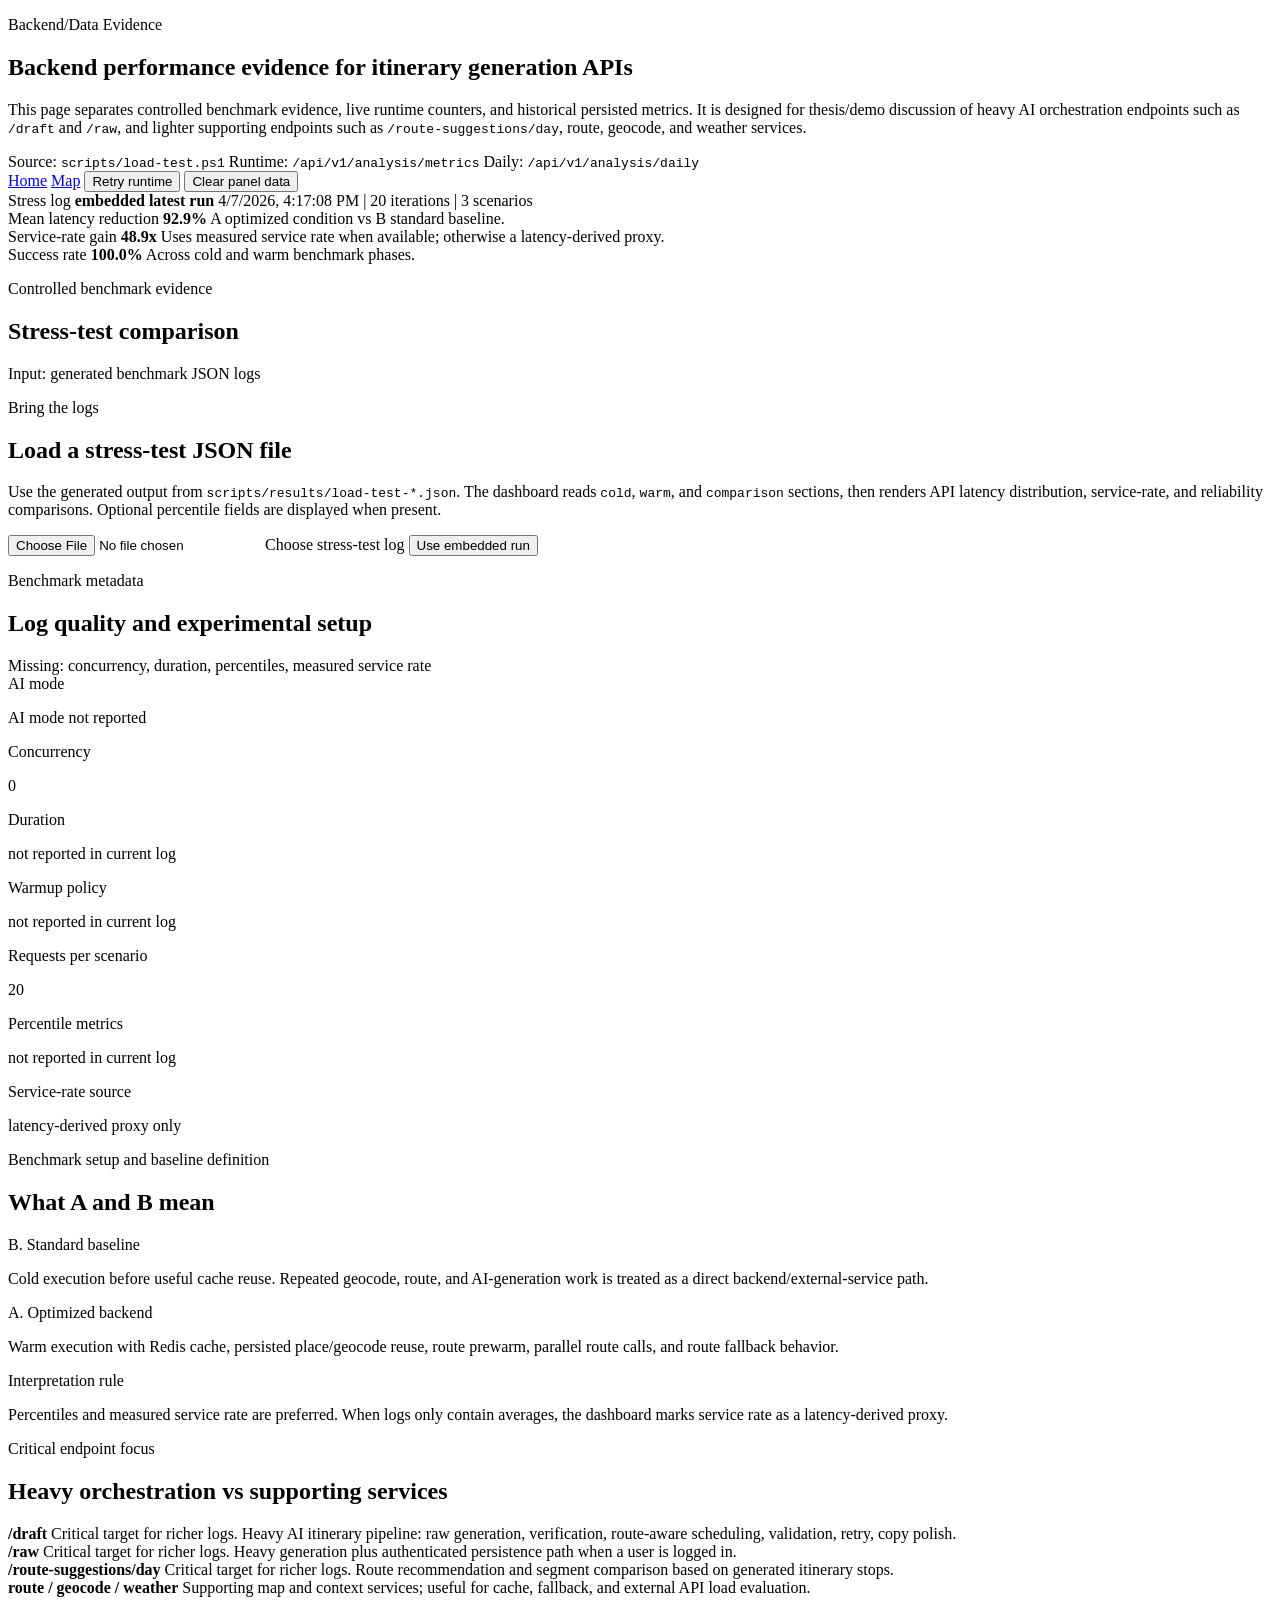
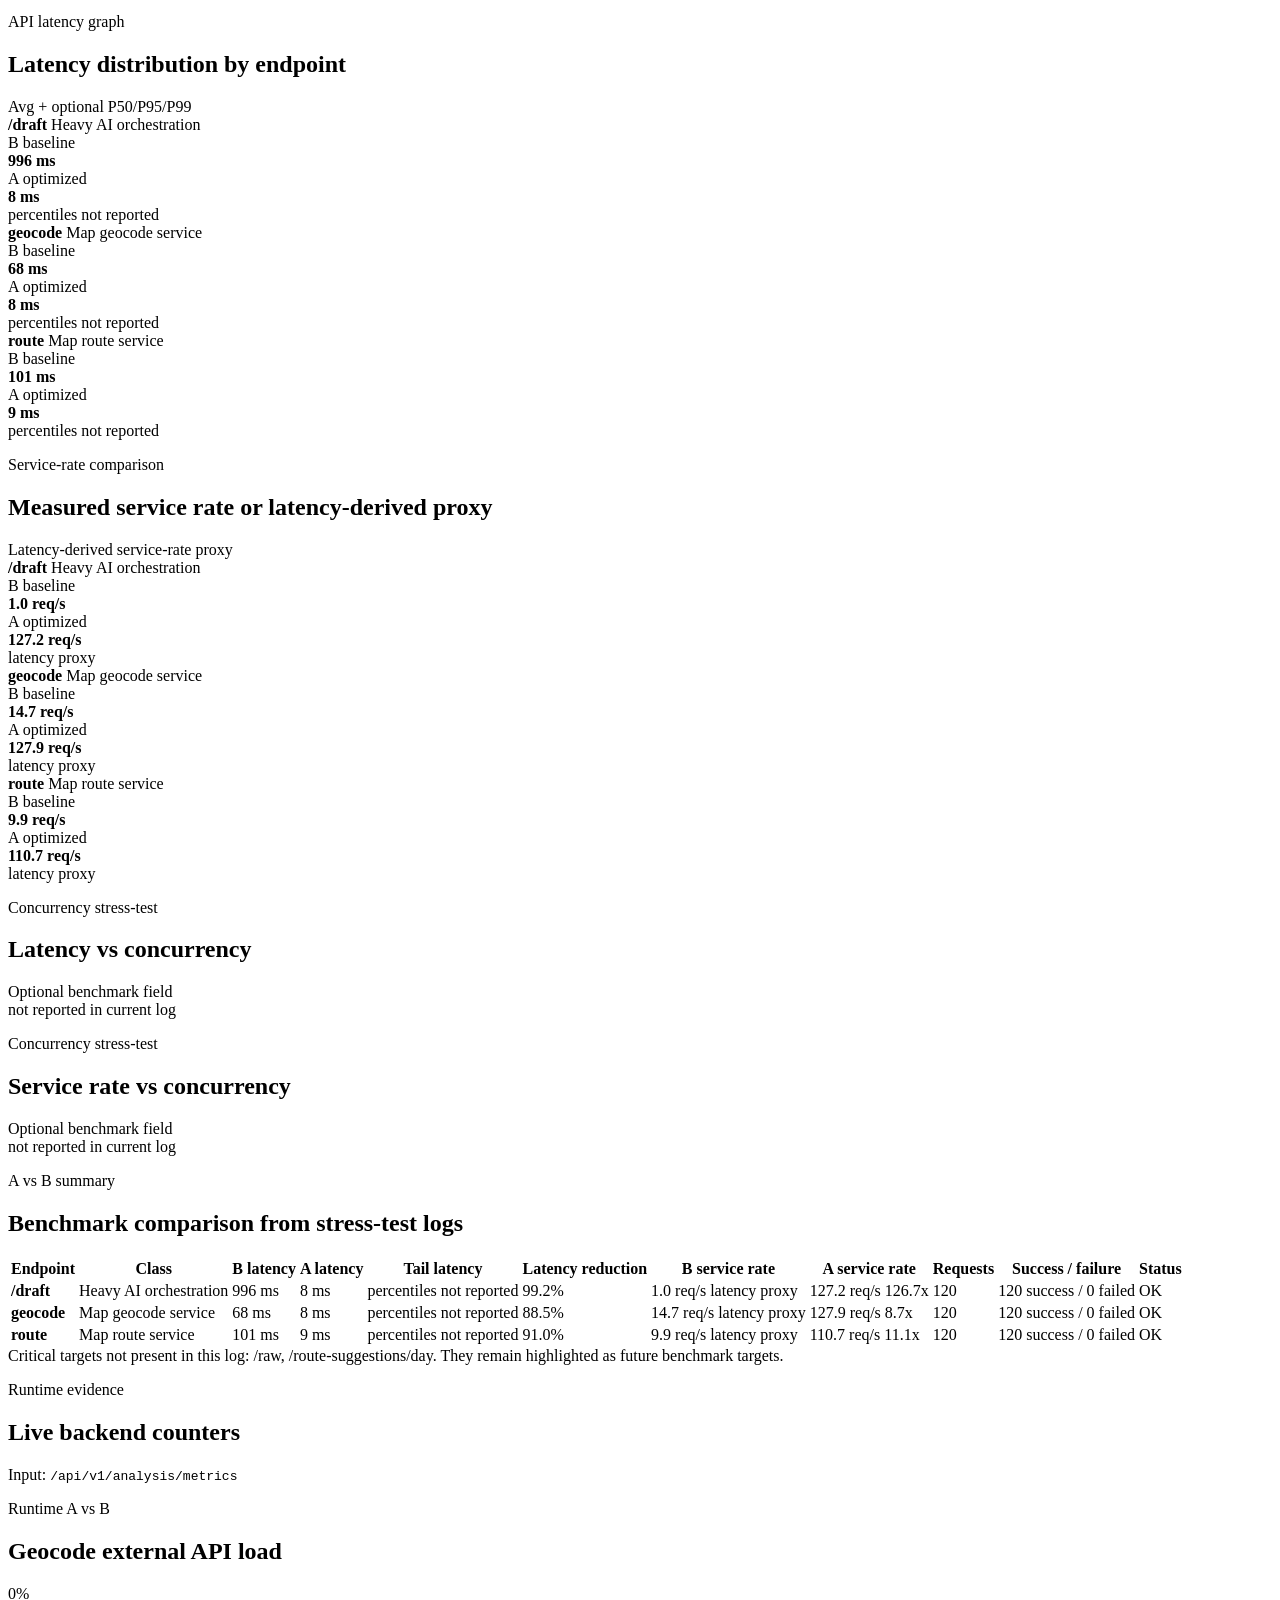
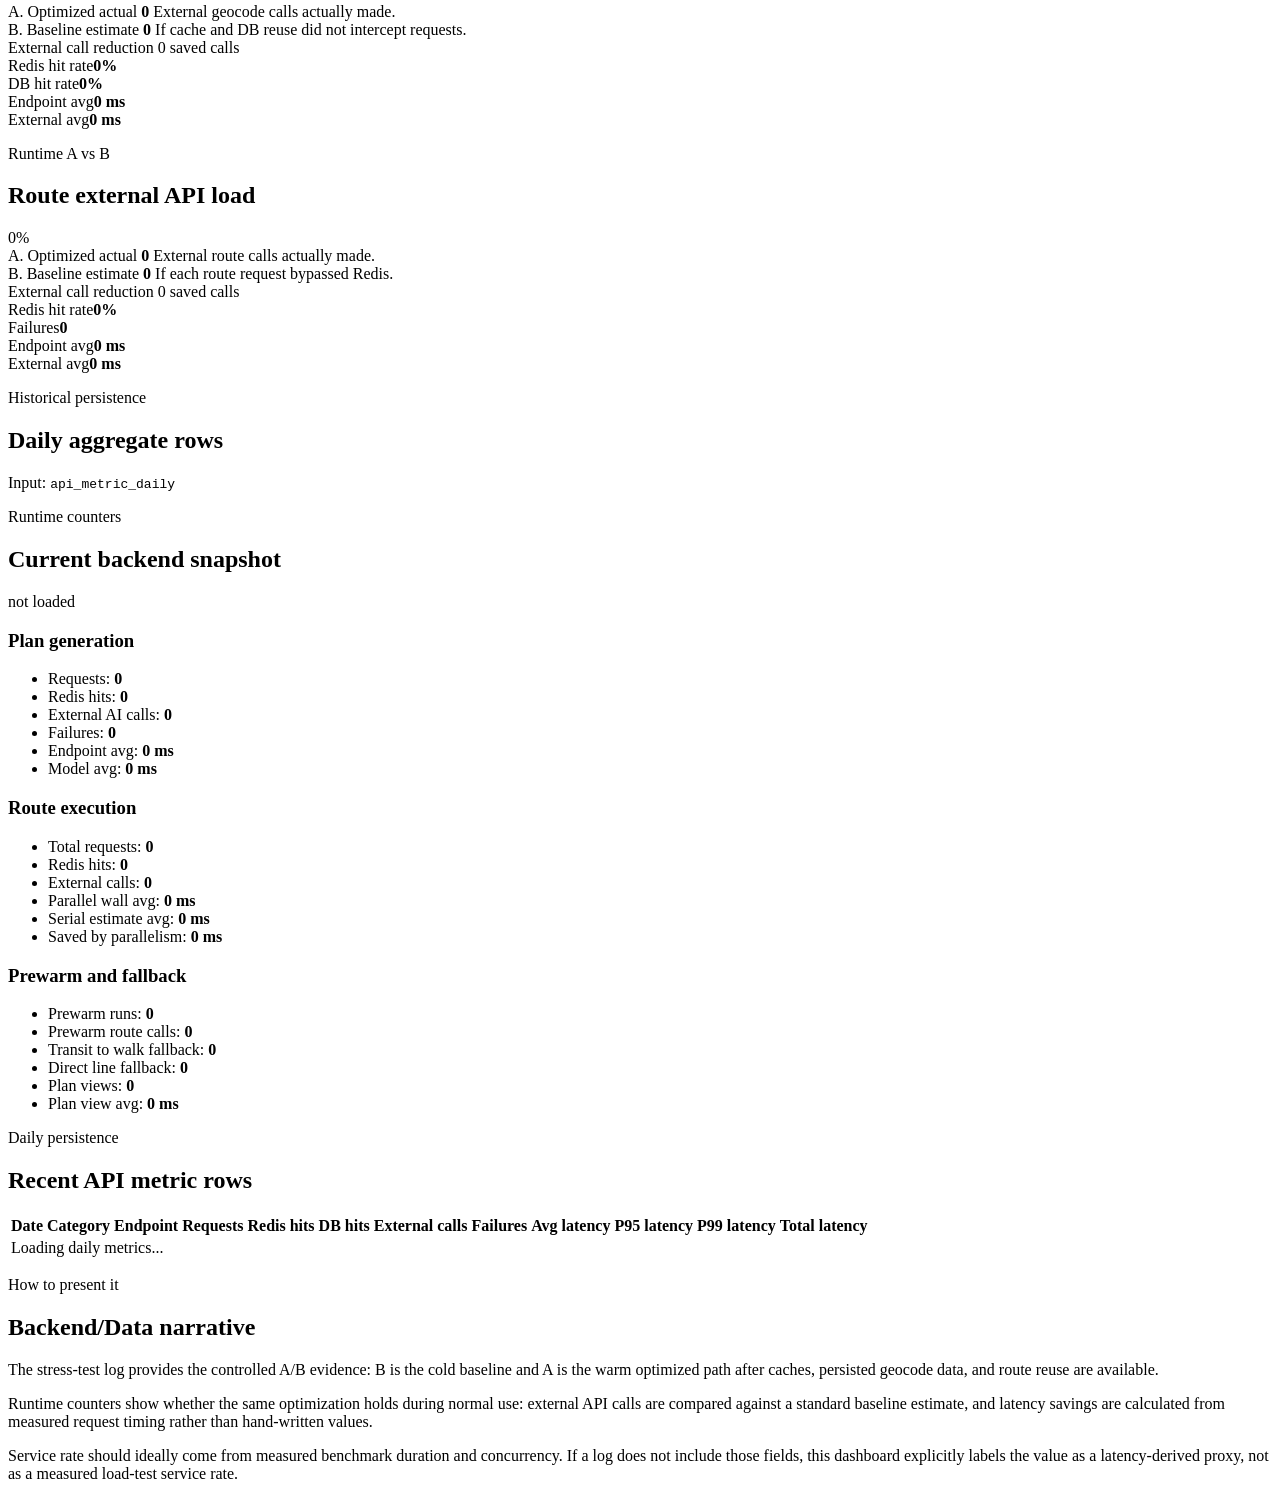
==== commit 9084b280: "Add local-fast planning and route suggestion optimizations" ====
--- a/thesis_project/src/main/resources/static/analysis-dashboard.html
+++ b/thesis_project/src/main/resources/static/analysis-dashboard.html
@@ -16,7 +16,7 @@
                 This page separates controlled benchmark evidence, live runtime counters, and historical
                 persisted metrics. It is designed for thesis/demo discussion of heavy AI orchestration endpoints
                 such as <code>/draft</code> and <code>/raw</code>, and lighter supporting endpoints such as
-                <code>/route-suggestions</code>, route, geocode, and weather services.
+                <code>/route-suggestions/day</code>, route, geocode, and weather services.
             </p>
             <div class="hero-facts">
                 <span>Source: <code>scripts/load-test.ps1</code></span>
@@ -139,7 +139,7 @@
                 <span>Critical target for richer logs. Heavy generation plus authenticated persistence path when a user is logged in.</span>
             </div>
             <div class="endpoint-card medium">
-                <strong>/route-suggestions</strong>
+                <strong>/route-suggestions/day</strong>
                 <span>Critical target for richer logs. Route recommendation and segment comparison based on generated itinerary stops.</span>
             </div>
             <div class="endpoint-card light">
@@ -462,10 +462,10 @@
   draft: '/draft',
   plan_raw: '/raw',
   raw: '/raw',
-  route_suggestions: '/route-suggestions',
-  routeSuggestions: '/route-suggestions'
+  route_suggestions: '/route-suggestions/day',
+  routeSuggestions: '/route-suggestions/day'
 };
-const criticalEndpointOrder = ['/draft', '/raw', '/route-suggestions'];
+const criticalEndpointOrder = ['/draft', '/raw', '/route-suggestions/day'];
 
 function setText(id, value) {
   const node = document.getElementById(id);
@@ -564,7 +564,7 @@
 function endpointClass(name) {
   const endpoint = canonicalEndpoint(name);
   if (endpoint === '/draft' || endpoint === '/raw') return 'Heavy AI orchestration';
-  if (endpoint === '/route-suggestions') return 'Route recommendation';
+  if (endpoint === '/route-suggestions/day') return 'Route recommendation';
   if (endpoint.includes('route')) return 'Map route service';
   if (endpoint.includes('geocode')) return 'Map geocode service';
   if (endpoint.includes('weather')) return 'Weather service';
